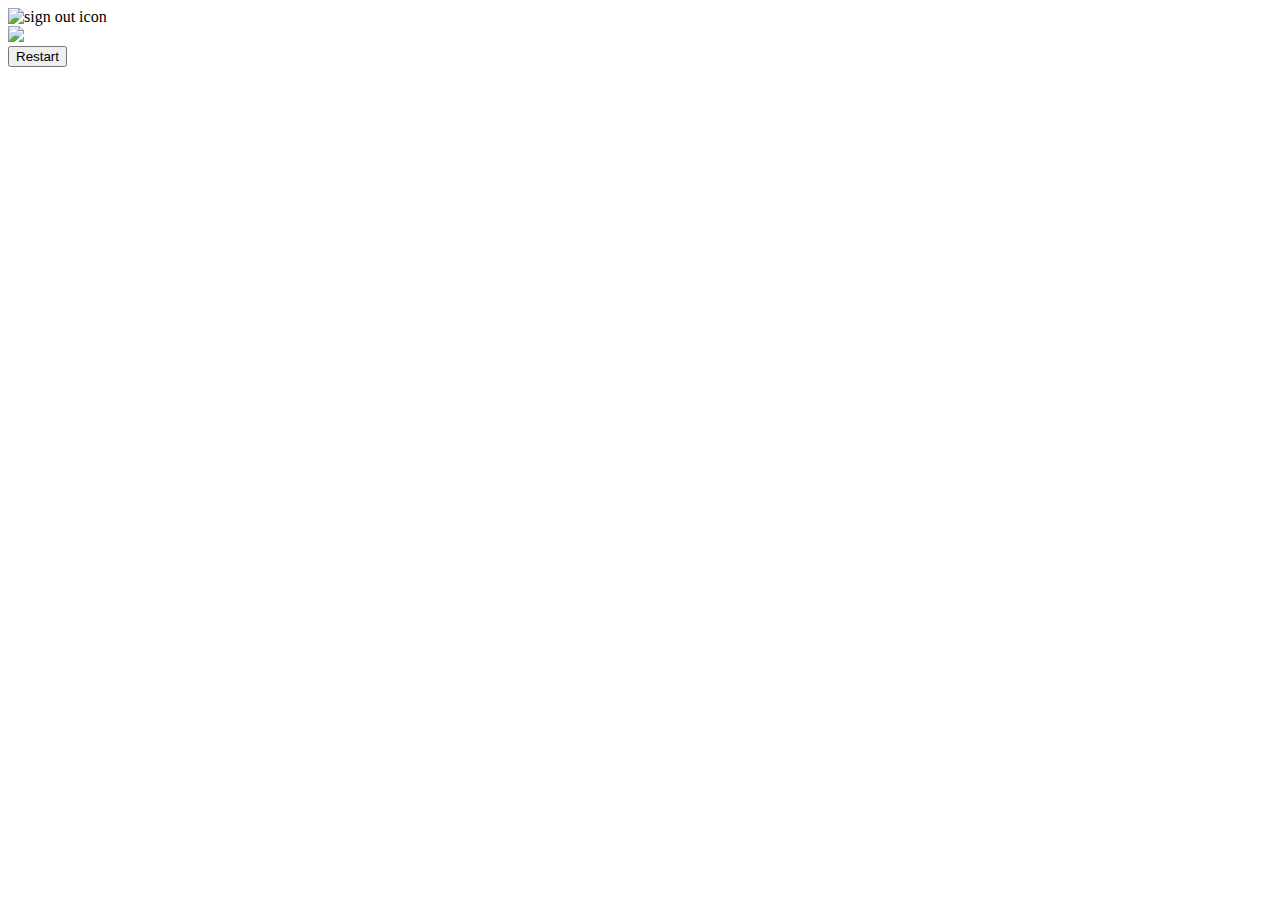
==== pages/win.html @ ac707864 "added via files" ====
<!DOCTYPE html>
<html lang="en">
<head>
    <meta charset="utf-8"/>
    <title>Love Game</title>
    <meta name="description"
          content="Love Game is generated by Deev  he is in love with Rach"/>
    <link rel="icon" href="../public/favicon.ico"/>
    <link rel="stylesheet" href="https://cdn.jsdelivr.net/npm/bootstrap@5.1.1/dist/css/bootstrap.min.css" rel="stylesheet" integrity="sha384-F3w7mX95PdgyTmZZMECAngseQB83DfGTowi0iMjiWaeVhAn4FJkqJByhZMI3AhiU" crossorigin="anonymous">
    <link rel="stylesheet" href="../styles/love_game.css">
    <link rel="stylesheet" href="../styles/globals.css">
</head>
<body>
<img id="sign-out" src="../public/imgs/sign-out.svg" onclick="window.location.href = '../index.html'" alt="sign out icon" />
<div class="container">
    <div class="row">
        <div class="column">
            <div class="d-flex justify-content-center">
                <img class="rach-photo" src="../public/imgs/anna-post.png">
            </div>
        </div>
    </div>

    <div class="row">
        <div class="column">
            <div class="d-flex justify-content-center">
                <button type="button" class="btn btn-lg rach-button" onclick="window.location.href = 'love_game.html'">
                    Restart
                </button>
            </div>
        </div>
    </div>
</div>
</body>
</html>
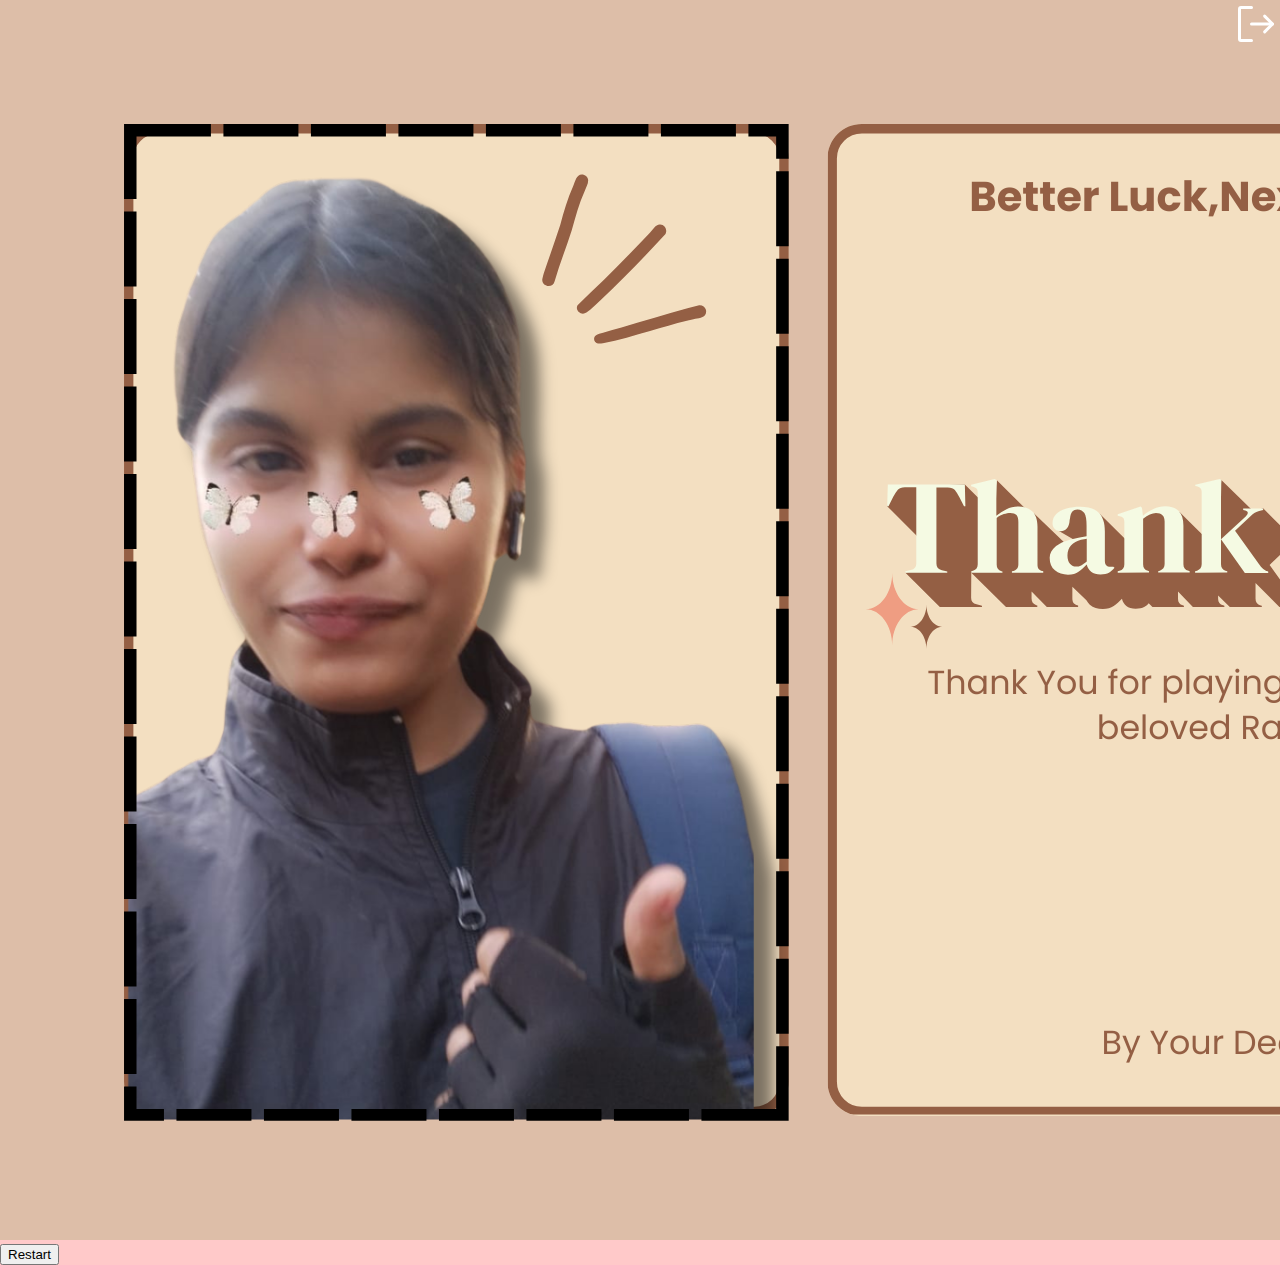
==== commit 71ea671d: "Update win.html" ====
--- a/pages/win.html
+++ b/pages/win.html
@@ -16,7 +16,7 @@
     <div class="row">
         <div class="column">
             <div class="d-flex justify-content-center">
-                <img class="rach-photo" src="../public/imgs/anna-post.png">
+                <img class="rach-photo" src="../public/imgs/rach-post.png">
             </div>
         </div>
     </div>
--- a/styles/love_game.css
+++ b/styles/love_game.css
@@ -0,0 +1,73 @@
+html {
+    
+}
+
+.love-game-img {
+    margin-top: 3rem;
+}
+
+.mosquito1{
+    width: 50px;
+    height: 50px;
+}
+
+.mosquito2{
+    width: 70px;
+    height: 70px;
+}
+
+.mosquito3{
+    width: 90px;
+    height: 90px;
+}
+
+.aSide {
+    transform: scaleX(1);
+}
+
+.bSide {
+    transform: scaleX(-1);
+}
+
+.frame{
+    position: absolute;
+    width: 190px;
+    padding: 10px;
+    left: 0px;
+    bottom: 0px;
+    border-top: solid 1px #fff;
+    background-color: #fff;
+    opacity: 0.7;
+}
+
+.life{
+    float: left;
+}
+
+.timer{
+    float: left;
+    font-size: 20px;
+    font-weight: bold;
+}
+
+.anna-photo {
+    margin: 6rem 0 4rem 0;
+    width: 50%;
+    transform: rotate(8deg);
+    /* offset-x | offset-y | blur-radius | color */
+    box-shadow: 10px 5px 5px rgba(0, 0, 0, 0.29);
+    border-radius: 0.4rem;
+}
+
+.anna-button, .anna-button:link, .anna-button:visited {
+    background-color: #ffc9c9;
+    color: #000;
+}
+
+.gameover-photo {
+    margin: 6rem 0 4rem 0;
+    width: 30%;
+    transform: rotate(8deg);
+    box-shadow: 10px 5px 5px rgba(0, 0, 0, 0.29);
+    border-radius: 0.4rem;
+}--- a/styles/globals.css
+++ b/styles/globals.css
@@ -0,0 +1,38 @@
+html,
+body {
+  cursor: url(../public/imgs/arrow.png) 30 30, auto;
+  padding: 0;
+  margin: 0;
+  font-family: -apple-system, BlinkMacSystemFont, Segoe UI, Roboto, Oxygen,
+    Ubuntu, Cantarell, Fira Sans, Droid Sans, Helvetica Neue, sans-serif;
+
+    background-image: url("../public/imgs/laura-vinck-Hyu76loQLdk-unsplash-compress.png");
+    background-position: center center;
+    background-repeat: no-repeat;
+    background-attachment: fixed;
+    background-size: cover;
+    background-color: #ffc9c9;
+}
+
+a {
+  color: inherit;
+  text-decoration: none;
+}
+
+* {
+  box-sizing: border-box;
+}
+
+#sign-out {
+  position: fixed;
+  width: 3rem;
+  height: 3rem;
+  right: 0;
+  filter: invert(100%) sepia(3%) saturate(482%) hue-rotate(254deg) brightness(116%) contrast(100%);
+  transition: all 10ms ease;
+}
+
+#sign-out:hover {
+  cursor: pointer;
+  filter: invert(67%) sepia(73%) saturate(551%) hue-rotate(306deg) brightness(96%) contrast(108%);
+  }
